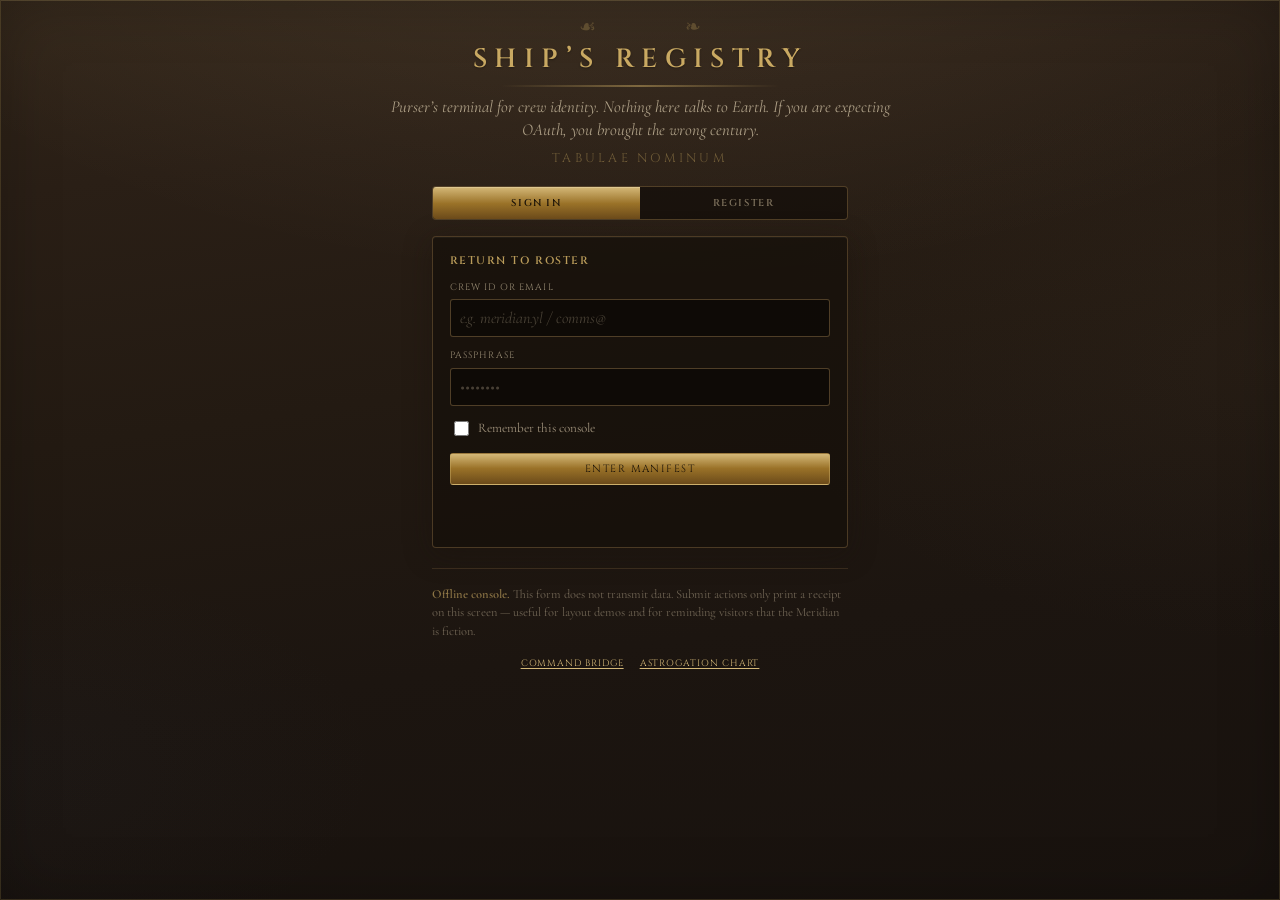
==== auth.html @ 4ba291ec "V2" ====
<!DOCTYPE html>
<html lang="en">
<head>
    <meta charset="UTF-8">
    <meta name="viewport" content="width=device-width, initial-scale=1.0">
    <title>Ship’s registry — ISS Meridian</title>
    <link rel="stylesheet" href="ship-pages.css">
    <style>
        body.ship-page--auth .ship-page-header {
            max-width: 40rem;
        }

        .auth-main {
            max-width: 26rem;
            margin: 0 auto;
        }

        .auth-tabs {
            display: flex;
            gap: 0;
            margin-bottom: 1rem;
            border-radius: 4px;
            overflow: hidden;
            border: 1px solid rgba(186, 146, 88, 0.35);
            background: rgba(12, 9, 6, 0.55);
        }

        .auth-tabs button {
            flex: 1;
            margin: 0;
            padding: 0.55rem 0.65rem;
            font-family: Cinzel, serif;
            font-size: 0.62rem;
            font-weight: 600;
            letter-spacing: 0.16em;
            text-transform: uppercase;
            color: rgba(180, 165, 135, 0.65);
            background: transparent;
            border: none;
            cursor: pointer;
            transition:
                color 0.2s ease,
                background 0.2s ease;
        }

        .auth-tabs button:hover {
            color: rgba(232, 197, 110, 0.9);
            background: rgba(201, 169, 98, 0.08);
        }

        .auth-tabs button:focus-visible {
            outline: 2px solid rgba(201, 169, 98, 0.55);
            outline-offset: -2px;
            z-index: 1;
        }

        .auth-tabs button[aria-selected="true"] {
            color: #1a1208;
            background: linear-gradient(180deg, #d4b878 0%, #9a7228 52%, #6b4a1a 100%);
            box-shadow: inset 0 1px 0 rgba(255, 248, 220, 0.25);
        }

        .auth-panel {
            padding: 1rem 1.05rem 1.1rem;
            border-radius: 4px;
            border: 1px solid rgba(186, 146, 88, 0.32);
            background: rgba(22, 16, 11, 0.72);
            box-shadow:
                0 6px 28px rgba(25, 18, 12, 0.4),
                inset 0 1px 0 rgba(255, 248, 220, 0.04);
        }

        .auth-panel[hidden] {
            display: none;
        }

        .auth-panel h2 {
            margin: 0 0 0.75rem;
            font-family: Cinzel, serif;
            font-weight: 600;
            font-size: 0.68rem;
            letter-spacing: 0.14em;
            text-transform: uppercase;
            color: rgba(201, 169, 98, 0.92);
        }

        .auth-field {
            margin-bottom: 0.75rem;
        }

        .auth-field label {
            display: block;
            margin-bottom: 0.3rem;
            font-family: Cinzel, serif;
            font-size: 0.58rem;
            letter-spacing: 0.12em;
            text-transform: uppercase;
            color: rgba(200, 185, 155, 0.72);
        }

        .auth-field input[type="text"],
        .auth-field input[type="email"],
        .auth-field input[type="password"] {
            width: 100%;
            padding: 0.5rem 0.55rem;
            font-family: "Cormorant Garamond", Georgia, serif;
            font-size: 1rem;
            color: #f2e8d4;
            background: rgba(10, 8, 6, 0.65);
            border: 1px solid rgba(176, 140, 88, 0.4);
            border-radius: 3px;
            transition: border-color 0.2s ease, box-shadow 0.2s ease;
        }

        .auth-field input::placeholder {
            color: rgba(180, 165, 140, 0.35);
            font-style: italic;
        }

        .auth-field input:focus {
            outline: none;
            border-color: rgba(201, 169, 98, 0.55);
            box-shadow: 0 0 0 2px rgba(201, 169, 98, 0.15);
        }

        .auth-row {
            display: flex;
            align-items: center;
            justify-content: space-between;
            gap: 0.5rem;
            flex-wrap: wrap;
            margin: 0.5rem 0 0.85rem;
        }

        .auth-check {
            display: flex;
            align-items: center;
            gap: 0.4rem;
            cursor: pointer;
            font-size: 0.82rem;
            color: rgba(200, 185, 158, 0.78);
        }

        .auth-check input {
            width: 0.95rem;
            height: 0.95rem;
            accent-color: #c9a962;
        }

        .auth-submit {
            display: block;
            width: 100%;
            margin-top: 0.25rem;
            padding: 0.5rem 0.85rem;
            font-family: Cinzel, serif;
            font-size: 0.65rem;
            letter-spacing: 0.14em;
            text-transform: uppercase;
            color: #1a1208;
            background: linear-gradient(180deg, #d4b878 0%, #9a7228 48%, #6b4a1a 100%);
            border: 1px solid rgba(201, 169, 98, 0.5);
            border-radius: 3px;
            cursor: pointer;
            transition: filter 0.15s ease;
        }

        .auth-submit:hover,
        .auth-submit:focus-visible {
            filter: brightness(1.08);
            outline: none;
        }

        .auth-submit:focus-visible {
            box-shadow: 0 0 0 2px rgba(18, 12, 8, 0.9), 0 0 0 4px rgba(201, 169, 98, 0.4);
        }

        .auth-msg {
            margin-top: 0.85rem;
            min-height: 1.35em;
            font-size: 0.82rem;
            font-style: italic;
            line-height: 1.45;
            color: #d4b878;
        }

        .auth-msg.is-warn {
            color: #e8b8a8;
        }

        .auth-msg.is-ok {
            color: #b8d4a8;
        }

        .auth-foot {
            margin-top: 1.25rem;
            padding-top: 1rem;
            border-top: 1px solid rgba(186, 146, 88, 0.18);
            font-size: 0.78rem;
            line-height: 1.5;
            color: rgba(180, 165, 140, 0.55);
        }

        .auth-foot strong {
            font-weight: 600;
            color: rgba(201, 169, 98, 0.65);
        }

        .auth-nav {
            margin-top: 1rem;
            display: flex;
            flex-wrap: wrap;
            gap: 0.65rem 1rem;
            justify-content: center;
            font-size: 0.82rem;
        }

        .auth-nav a {
            font-family: Cinzel, serif;
            font-size: 0.58rem;
            letter-spacing: 0.1em;
            text-transform: uppercase;
        }

        body.ship-page[data-theme="light"] .auth-tabs {
            border-color: rgba(130, 95, 55, 0.32);
            background: rgba(255, 252, 246, 0.65);
        }

        body.ship-page[data-theme="light"] .auth-tabs button {
            color: rgba(82, 62, 40, 0.65);
        }

        body.ship-page[data-theme="light"] .auth-tabs button:hover {
            color: #5c3d1e;
            background: rgba(201, 169, 98, 0.12);
        }

        body.ship-page[data-theme="light"] .auth-tabs button[aria-selected="true"] {
            color: #2a1a0c;
        }

        body.ship-page[data-theme="light"] .auth-panel {
            background: rgba(247, 240, 224, 0.88);
            border-color: rgba(130, 95, 55, 0.3);
            box-shadow: 0 6px 22px rgba(90, 60, 28, 0.1);
        }

        body.ship-page[data-theme="light"] .auth-panel h2 {
            color: #8b5e2b;
        }

        body.ship-page[data-theme="light"] .auth-field label {
            color: rgba(74, 56, 36, 0.78);
        }

        body.ship-page[data-theme="light"] .auth-field input[type="text"],
        body.ship-page[data-theme="light"] .auth-field input[type="email"],
        body.ship-page[data-theme="light"] .auth-field input[type="password"] {
            color: #3d2914;
            background: rgba(255, 252, 246, 0.92);
            border-color: rgba(130, 95, 55, 0.35);
        }

        body.ship-page[data-theme="light"] .auth-check {
            color: rgba(74, 56, 36, 0.82);
        }

        body.ship-page[data-theme="light"] .auth-foot {
            color: rgba(74, 56, 36, 0.55);
        }

        body.ship-page[data-theme="light"] .auth-foot strong {
            color: rgba(107, 74, 40, 0.75);
        }

        body.ship-page[data-theme="light"] .auth-msg.is-warn {
            color: #8b4034;
        }

        body.ship-page[data-theme="light"] .auth-msg.is-ok {
            color: #3d6230;
        }
    </style>
</head>
<body class="ship-page ship-page--auth">
    <header class="ship-page-header">
        <p class="ship-page-ornaments" aria-hidden="true">☙ ❧</p>
        <h1>Ship’s registry</h1>
        <hr class="ship-page-rule" aria-hidden="true" />
        <p class="ship-page-lede">Purser’s terminal for crew identity. Nothing here talks to Earth. If you are expecting OAuth, you brought the wrong century.</p>
        <span class="ship-page-tag">Tabulae nominum</span>
    </header>

    <main class="auth-main" aria-label="Sign in or register">
        <div class="auth-tabs" role="tablist" aria-label="Registry mode">
            <button type="button" role="tab" id="auth-tab-login" aria-selected="true" aria-controls="auth-panel-login">Sign in</button>
            <button type="button" role="tab" id="auth-tab-register" aria-selected="false" aria-controls="auth-panel-register">Register</button>
        </div>

        <div class="auth-panel" id="auth-panel-login" role="tabpanel" aria-labelledby="auth-tab-login">
            <h2>Return to roster</h2>
            <form id="form-login" novalidate>
                <div class="auth-field">
                    <label for="login-id">Crew ID or email</label>
                    <input type="text" id="login-id" name="login-id" autocomplete="username" placeholder="e.g. meridian.yl / comms@" />
                </div>
                <div class="auth-field">
                    <label for="login-pass">Passphrase</label>
                    <input type="password" id="login-pass" name="login-pass" autocomplete="current-password" placeholder="••••••••" />
                </div>
                <div class="auth-row">
                    <label class="auth-check">
                        <input type="checkbox" id="login-remember" name="remember" />
                        <span>Remember this console</span>
                    </label>
                </div>
                <button type="submit" class="auth-submit">Enter manifest</button>
                <p class="auth-msg" id="msg-login" role="status" aria-live="polite"></p>
            </form>
        </div>

        <div class="auth-panel" id="auth-panel-register" role="tabpanel" aria-labelledby="auth-tab-register" hidden>
            <h2>New filing</h2>
            <form id="form-register" novalidate>
                <div class="auth-field">
                    <label for="reg-name">Call sign</label>
                    <input type="text" id="reg-name" name="callsign" autocomplete="nickname" placeholder="How the log will cite you" />
                </div>
                <div class="auth-field">
                    <label for="reg-email">Shipboard email</label>
                    <input type="email" id="reg-email" name="email" autocomplete="email" placeholder="you@meridian.local" />
                </div>
                <div class="auth-field">
                    <label for="reg-pass">Passphrase</label>
                    <input type="password" id="reg-pass" name="password" autocomplete="new-password" placeholder="Eight characters or more" minlength="8" />
                </div>
                <div class="auth-field">
                    <label for="reg-pass2">Confirm passphrase</label>
                    <input type="password" id="reg-pass2" name="password2" autocomplete="new-password" placeholder="Again" minlength="8" />
                </div>
                <button type="submit" class="auth-submit">File credentials</button>
                <p class="auth-msg" id="msg-register" role="status" aria-live="polite"></p>
            </form>
        </div>

        <p class="auth-foot">
            <strong>Offline console.</strong> This form does not transmit data. Submit actions only print a receipt on this screen — useful for layout demos and for reminding visitors that the Meridian is fiction.
        </p>

        <nav class="auth-nav" aria-label="Leave registry">
            <a href="index.html" target="_top">Command bridge</a>
            <a href="home.html">Astrogation chart</a>
        </nav>
    </main>

    <script src="theme-sync.js"></script>
    <script>
        (function () {
            "use strict";

            var tabLogin = document.getElementById("auth-tab-login");
            var tabRegister = document.getElementById("auth-tab-register");
            var panelLogin = document.getElementById("auth-panel-login");
            var panelRegister = document.getElementById("auth-panel-register");
            var formLogin = document.getElementById("form-login");
            var formRegister = document.getElementById("form-register");
            var msgLogin = document.getElementById("msg-login");
            var msgRegister = document.getElementById("msg-register");

            function selectTab(register) {
                tabLogin.setAttribute("aria-selected", register ? "false" : "true");
                tabRegister.setAttribute("aria-selected", register ? "true" : "false");
                panelLogin.hidden = !!register;
                panelRegister.hidden = !register;
                if (!register) {
                    msgRegister.textContent = "";
                    msgRegister.className = "auth-msg";
                } else {
                    msgLogin.textContent = "";
                    msgLogin.className = "auth-msg";
                }
            }

            tabLogin.addEventListener("click", function () {
                selectTab(false);
            });
            tabRegister.addEventListener("click", function () {
                selectTab(true);
            });

            function stamp() {
                var d = new Date();
                return (
                    String(d.getHours()).padStart(2, "0") +
                    ":" +
                    String(d.getMinutes()).padStart(2, "0") +
                    " MET · stamp " +
                    Math.random().toString(36).slice(2, 8).toUpperCase()
                );
            }

            formLogin.addEventListener("submit", function (e) {
                e.preventDefault();
                var id = document.getElementById("login-id").value.trim();
                var pass = document.getElementById("login-pass").value;
                msgLogin.className = "auth-msg";
                if (!id || !pass) {
                    msgLogin.classList.add("is-warn");
                    msgLogin.textContent = "Purser refuses empty fields. Try again.";
                    return;
                }
                msgLogin.classList.add("is-ok");
                msgLogin.textContent =
                    "Receipt: session not created (no uplink). Your credentials were read once and discarded. " + stamp();
            });

            formRegister.addEventListener("submit", function (e) {
                e.preventDefault();
                var name = document.getElementById("reg-name").value.trim();
                var email = document.getElementById("reg-email").value.trim();
                var p1 = document.getElementById("reg-pass").value;
                var p2 = document.getElementById("reg-pass2").value;
                msgRegister.className = "auth-msg";
                if (!name || !email || !p1 || !p2) {
                    msgRegister.classList.add("is-warn");
                    msgRegister.textContent = "Incomplete filing. All lines must be inked.";
                    return;
                }
                if (p1 !== p2) {
                    msgRegister.classList.add("is-warn");
                    msgRegister.textContent = "Passphrases do not match. The computer notices these things.";
                    return;
                }
                if (p1.length < 8) {
                    msgRegister.classList.add("is-warn");
                    msgRegister.textContent = "Passphrase too short — eight glyphs minimum, per standing order.";
                    return;
                }
                msgRegister.classList.add("is-ok");
                msgRegister.textContent =
                    "Receipt: no account stored. Call sign «" +
                    name +
                    "» would be handsome on a badge, but this heap saves nothing. " +
                    stamp();
            });

            if (window.self !== window.top) {
                var authNav = document.querySelector(".auth-nav");
                if (authNav) authNav.hidden = true;
            }
        })();
    </script>
</body>
</html>
---- ship-pages.css ----
/* Shared “codex” styling for iframe pages — matches home.html Roman/Greek chart tone */
@import url("https://fonts.googleapis.com/css2?family=Cinzel:wght@400;600;700&family=Cormorant+Garamond:ital,wght@0,400;0,600;1,400&display=swap");

*,
*::before,
*::after {
    box-sizing: border-box;
}

html {
    height: 100%;
    background-color: #16110d;
}

body.ship-page {
    position: relative;
    isolation: isolate;
    margin: 0;
    min-height: 100%;
    min-height: 100dvh;
    padding: clamp(0.65rem, 2vw, 1.1rem) clamp(0.65rem, 2.5vw, 1.25rem);
    font-family: "Cormorant Garamond", Georgia, serif;
    font-size: clamp(0.92rem, 1.05vw + 0.82rem, 1.05rem);
    line-height: 1.48;
    color: #d8c9ae;
    background-color: #16110d;
    background-image:
        radial-gradient(ellipse 130% 95% at 50% -18%, rgba(255, 215, 160, 0.1) 0%, transparent 52%),
        radial-gradient(ellipse 90% 70% at 100% 40%, rgba(90, 70, 50, 0.1) 0%, transparent 45%),
        radial-gradient(ellipse 70% 55% at 0% 85%, rgba(50, 65, 85, 0.07) 0%, transparent 42%),
        linear-gradient(
            172deg,
            #32261a 0%,
            #2a1f16 18%,
            #231a12 42%,
            #1c1510 68%,
            #18120e 100%
        );
    background-repeat: no-repeat;
    background-size: 100% 100%;
}

/* Inner “sheet” edge like the home codex */
body.ship-page::before {
    content: "";
    position: fixed;
    inset: 0;
    z-index: 0;
    pointer-events: none;
    border-radius: 1px;
    box-shadow:
        inset 0 0 0 1px rgba(201, 169, 98, 0.18),
        inset 0 1px 0 rgba(255, 248, 235, 0.04),
        inset 0 0 60px rgba(0, 0, 0, 0.25);
}

body.ship-page > * {
    position: relative;
    z-index: 1;
}

/* Classical page title block (optional wrapper in HTML) */
.ship-page-header {
    text-align: center;
    margin-bottom: clamp(0.85rem, 2vh, 1.35rem);
    max-width: 36rem;
    margin-left: auto;
    margin-right: auto;
}

.ship-page-ornaments {
    font-family: Cinzel, serif;
    color: rgba(201, 169, 98, 0.28);
    font-size: clamp(0.95rem, 2.5vw, 1.2rem);
    letter-spacing: 2.2em;
    margin: 0 0 0.2rem;
    padding-left: 2.2em;
    line-height: 1;
}

.ship-page-header h1 {
    margin: 0 0 0.35rem;
    font-family: Cinzel, serif;
    font-weight: 600;
    font-size: clamp(1.15rem, 2.8vw, 1.65rem);
    letter-spacing: 0.28em;
    text-transform: uppercase;
    color: #c9a962;
    text-shadow: 0 1px 2px rgba(0, 0, 0, 0.35);
}

.ship-page-rule {
    width: min(280px, 72%);
    height: 2px;
    margin: 0.4rem auto 0.45rem;
    border: none;
    background: linear-gradient(90deg, transparent, rgba(201, 169, 98, 0.5), transparent);
}

body.ship-page .ship-page-header .ship-page-lede {
    margin: 0 auto 0;
    font-size: clamp(0.88rem, 1.6vw, 1.05rem);
    font-style: italic;
    color: rgba(200, 185, 158, 0.82);
    max-width: 32em;
    line-height: 1.42;
}

.ship-page-tag {
    display: block;
    font-family: Cinzel, serif;
    font-size: clamp(0.62rem, 1.4vw, 0.78rem);
    letter-spacing: 0.26em;
    text-transform: uppercase;
    color: rgba(201, 169, 98, 0.42);
    margin-top: 0.45rem;
    font-style: normal;
}

/* Standalone h1 when no header wrapper (backward compat) */
body.ship-page > h1:first-child {
    margin: 0 0 0.35rem;
    font-family: Cinzel, serif;
    font-weight: 600;
    font-size: clamp(1.1rem, 2.6vw, 1.5rem);
    letter-spacing: 0.26em;
    text-transform: uppercase;
    color: #c9a962;
    text-align: center;
    text-shadow: 0 1px 2px rgba(0, 0, 0, 0.35);
}

body.ship-page > h1:first-child + .ship-page-lede {
    text-align: center;
    margin-left: auto;
    margin-right: auto;
}

body.ship-page .ship-page-lede {
    margin: 0 0 1.25rem;
    font-size: 0.95rem;
    font-style: italic;
    color: rgba(200, 185, 158, 0.78);
    max-width: 42rem;
}

body.ship-page a {
    color: #d4b878;
    text-underline-offset: 2px;
}

body.ship-page a:hover {
    color: #e8c56e;
}

/* Theme from bridge toggle */
body.ship-page[data-theme="light"] {
    color: #3d2914;
    background-color: #e8dcc8;
    background-image:
        radial-gradient(ellipse 120% 90% at 50% -12%, rgba(255, 252, 240, 0.9) 0%, transparent 50%),
        radial-gradient(ellipse 85% 65% at 95% 35%, rgba(220, 190, 150, 0.35) 0%, transparent 48%),
        radial-gradient(ellipse 75% 55% at 5% 80%, rgba(200, 215, 230, 0.2) 0%, transparent 45%),
        linear-gradient(168deg, #fdf9f2 0%, #f5ebda 35%, #eadfce 68%, #e2d2c0 100%);
    background-repeat: no-repeat;
    background-size: 100% 100%;
}

body.ship-page[data-theme="light"]::before {
    box-shadow:
        inset 0 0 0 1px rgba(255, 255, 255, 0.45),
        inset 0 1px 0 rgba(255, 255, 255, 0.65),
        inset 0 0 50px rgba(92, 61, 30, 0.06);
}

body.ship-page[data-theme="light"] .ship-page-ornaments {
    color: rgba(92, 61, 30, 0.32);
}

body.ship-page[data-theme="light"] .ship-page-header h1,
body.ship-page[data-theme="light"] > h1:first-child {
    color: #5c3d1e;
    text-shadow: 0 1px 0 rgba(255, 255, 255, 0.35);
}

body.ship-page[data-theme="light"] .ship-page-rule {
    background: linear-gradient(90deg, transparent, rgba(201, 169, 98, 0.65), transparent);
}

body.ship-page[data-theme="light"] .ship-page-header .ship-page-lede,
body.ship-page[data-theme="light"] .ship-page-lede {
    color: rgba(74, 56, 36, 0.85);
}

body.ship-page[data-theme="light"] .ship-page-tag {
    color: rgba(92, 61, 30, 0.5);
}

body.ship-page[data-theme="light"] a {
    color: #7a4e1f;
}

body.ship-page[data-theme="light"] a:hover {
    color: #5c3d1e;
}

/* Scrollbars — codex tones inside iframe */
body.ship-page * {
    scrollbar-width: thin;
    scrollbar-color: rgba(201, 169, 98, 0.55) rgba(30, 22, 16, 0.8);
}

body.ship-page *::-webkit-scrollbar {
    width: 9px;
    height: 9px;
}

body.ship-page *::-webkit-scrollbar-track {
    background: rgba(24, 18, 12, 0.65);
    border-radius: 5px;
    box-shadow: inset 0 0 0 1px rgba(201, 169, 98, 0.1);
}

body.ship-page *::-webkit-scrollbar-thumb {
    background: linear-gradient(180deg, rgba(190, 155, 88, 0.85), rgba(75, 55, 32, 0.8));
    border-radius: 5px;
    border: 2px solid rgba(18, 14, 10, 0.45);
}

body.ship-page *::-webkit-scrollbar-thumb:hover {
    background: linear-gradient(180deg, rgba(220, 190, 120, 0.9), rgba(95, 70, 40, 0.85));
}

body.ship-page *::-webkit-scrollbar-corner {
    background: rgba(24, 18, 12, 0.5);
}

body.ship-page[data-theme="light"] * {
    scrollbar-color: rgba(120, 82, 42, 0.65) rgba(240, 228, 210, 0.85);
}

body.ship-page[data-theme="light"] *::-webkit-scrollbar-track {
    background: rgba(236, 220, 198, 0.75);
    box-shadow: inset 0 0 0 1px rgba(130, 95, 55, 0.15);
}

body.ship-page[data-theme="light"] *::-webkit-scrollbar-thumb {
    background: linear-gradient(180deg, rgba(201, 169, 98, 0.9), rgba(139, 94, 43, 0.75));
    border: 2px solid rgba(255, 252, 246, 0.4);
}

body.ship-page[data-theme="light"] *::-webkit-scrollbar-thumb:hover {
    background: linear-gradient(180deg, rgba(220, 185, 110, 0.95), rgba(100, 68, 32, 0.85));
}

body.ship-page[data-theme="light"] *::-webkit-scrollbar-corner {
    background: rgba(236, 220, 198, 0.6);
}
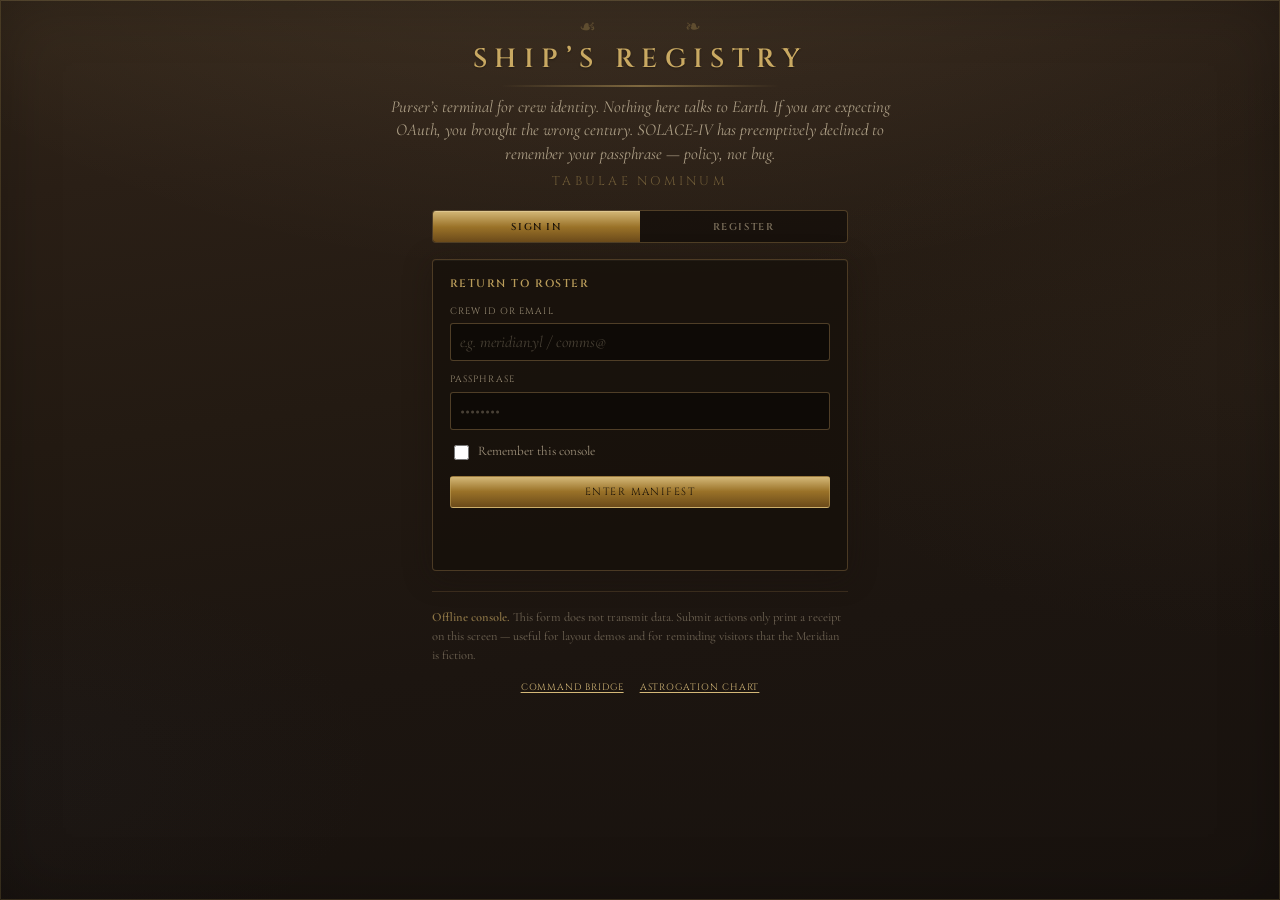
==== commit a8f59b08: "Add files via upload" ====
--- a/auth.html
+++ b/auth.html
@@ -2,7 +2,7 @@
 <html lang="en">
 <head>
     <meta charset="UTF-8">
-    <meta name="viewport" content="width=device-width, initial-scale=1.0">
+    <meta name="viewport" content="width=device-width, initial-scale=1, viewport-fit=cover">
     <title>Ship’s registry — ISS Meridian</title>
     <link rel="stylesheet" href="ship-pages.css">
     <style>
@@ -11,8 +11,30 @@
         }
 
         .auth-main {
-            max-width: 26rem;
+            max-width: min(26rem, 100%);
             margin: 0 auto;
+            padding-left: env(safe-area-inset-left, 0px);
+            padding-right: env(safe-area-inset-right, 0px);
+        }
+
+        @media (max-width: 480px) {
+            .auth-tabs button {
+                min-height: 44px;
+                touch-action: manipulation;
+            }
+
+            .auth-field input[type="text"],
+            .auth-field input[type="email"],
+            .auth-field input[type="password"] {
+                font-size: 16px;
+                min-height: 44px;
+            }
+
+            .auth-submit,
+            .auth-nav a {
+                min-height: 44px;
+                touch-action: manipulation;
+            }
         }
 
         .auth-tabs {
@@ -287,7 +309,7 @@
         <p class="ship-page-ornaments" aria-hidden="true">☙ ❧</p>
         <h1>Ship’s registry</h1>
         <hr class="ship-page-rule" aria-hidden="true" />
-        <p class="ship-page-lede">Purser’s terminal for crew identity. Nothing here talks to Earth. If you are expecting OAuth, you brought the wrong century.</p>
+        <p class="ship-page-lede">Purser’s terminal for crew identity. Nothing here talks to Earth. If you are expecting OAuth, you brought the wrong century. SOLACE-IV has preemptively declined to remember your passphrase — policy, not bug.</p>
         <span class="ship-page-tag">Tabulae nominum</span>
     </header>
 
--- a/ship-pages.css
+++ b/ship-pages.css
@@ -10,6 +10,7 @@
 html {
     height: 100%;
     background-color: #16110d;
+    -webkit-text-size-adjust: 100%;
 }
 
 body.ship-page {
@@ -18,7 +19,10 @@
     margin: 0;
     min-height: 100%;
     min-height: 100dvh;
-    padding: clamp(0.65rem, 2vw, 1.1rem) clamp(0.65rem, 2.5vw, 1.25rem);
+    padding-top: max(clamp(0.65rem, 2vw, 1.1rem), env(safe-area-inset-top, 0px));
+    padding-bottom: max(clamp(0.65rem, 2vw, 1.1rem), env(safe-area-inset-bottom, 0px));
+    padding-left: max(clamp(0.65rem, 2.5vw, 1.25rem), env(safe-area-inset-left, 0px));
+    padding-right: max(clamp(0.65rem, 2.5vw, 1.25rem), env(safe-area-inset-right, 0px));
     font-family: "Cormorant Garamond", Georgia, serif;
     font-size: clamp(0.92rem, 1.05vw + 0.82rem, 1.05rem);
     line-height: 1.48;
@@ -256,3 +260,21 @@
 body.ship-page[data-theme="light"] *::-webkit-scrollbar-corner {
     background: rgba(236, 220, 198, 0.6);
 }
+
+/* Mobile / touch — iframe pages */
+body.ship-page {
+    -webkit-tap-highlight-color: rgba(201, 169, 98, 0.2);
+}
+
+@media (max-width: 480px) {
+    body.ship-page .ship-page-header h1,
+    body.ship-page > h1:first-child {
+        letter-spacing: 0.16em;
+        font-size: clamp(1rem, 5vw, 1.35rem);
+    }
+
+    body.ship-page .ship-page-ornaments {
+        letter-spacing: 1.4em;
+        padding-left: 1.4em;
+    }
+}
